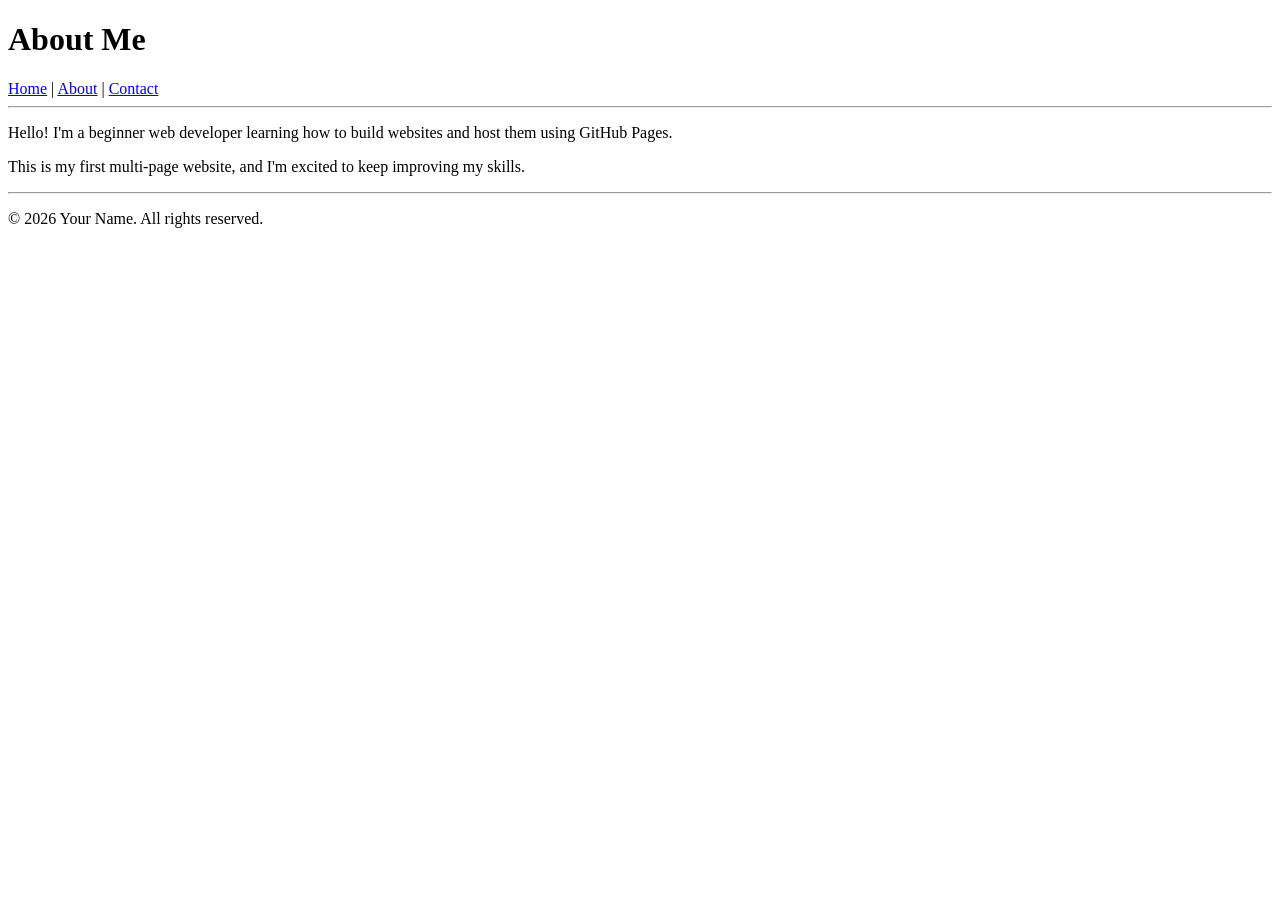
==== about me.html @ 3a4c08e7 "Add files via upload" ====
<!DOCTYPE html>
<html lang="en">
<head>
    <meta charset="UTF-8">
    <meta name="viewport" content="width=device-width, initial-scale=1.0">
    <meta name="description" content="About Me page of a beginner web developer learning GitHub Pages.">
    <title>About Me | Your Name</title>
</head>
<body>
    <header>
        <h1>About Me</h1>
        <nav>
            <a href="index.html">Home</a> |
            <a href="about.html">About</a> |
            <a href="contact.html">Contact</a>
        </nav>
        <hr>
    </header>

    <main>
        <section>
            <p>Hello! I'm a beginner web developer learning how to build websites and host them using GitHub Pages.</p>
            <p>This is my first multi-page website, and I'm excited to keep improving my skills.</p>
        </section>
    </main>

    <footer>
        <hr>
        <p>&copy; 2026 Your Name. All rights reserved.</p>
    </footer>
</body>
</html>
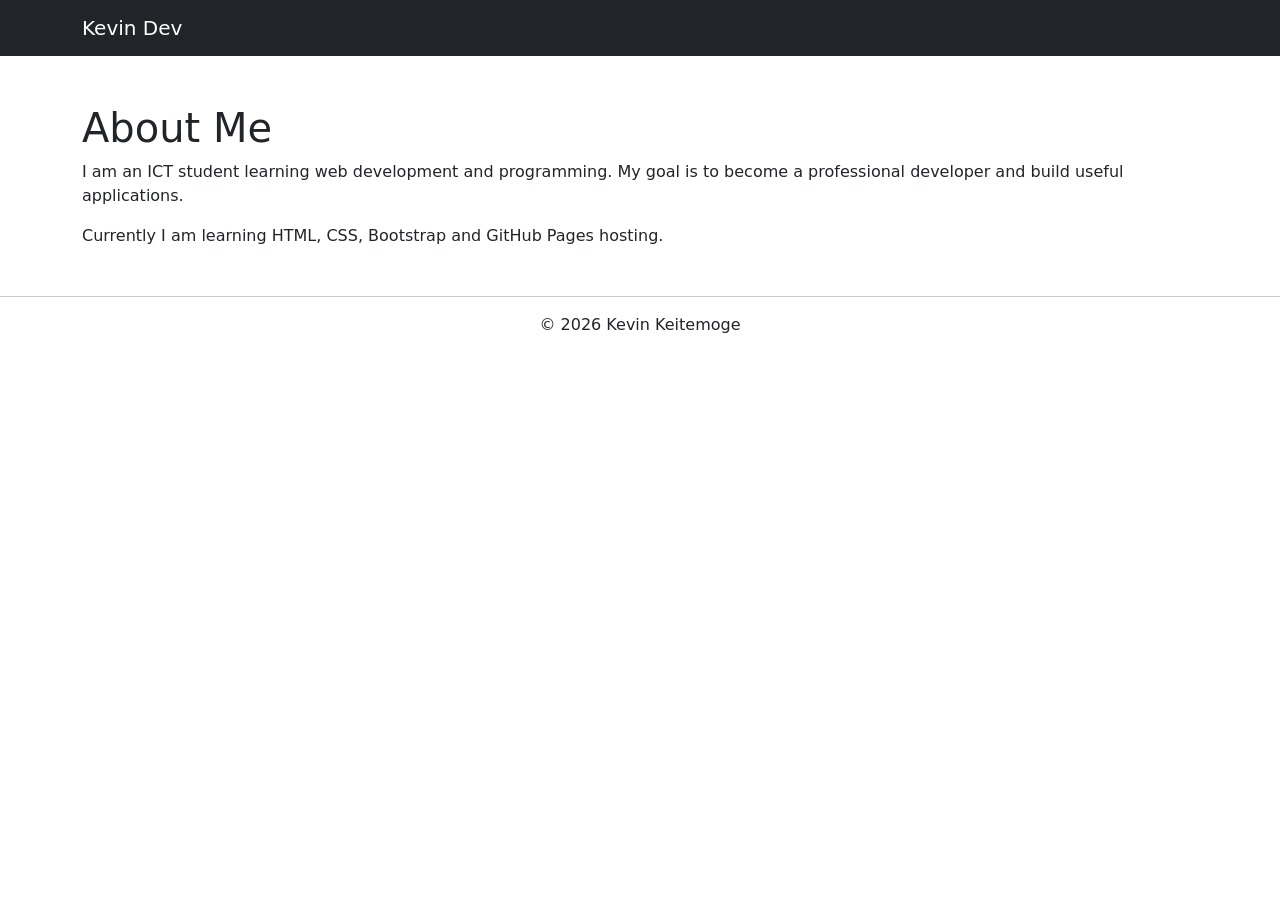
==== commit c7ca94ae: "Update about me.html" ====
--- a/about me.html
+++ b/about me.html
@@ -1,32 +1,45 @@
 <!DOCTYPE html>
 <html lang="en">
 <head>
-    <meta charset="UTF-8">
-    <meta name="viewport" content="width=device-width, initial-scale=1.0">
-    <meta name="description" content="About Me page of a beginner web developer learning GitHub Pages.">
-    <title>About Me | Your Name</title>
+
+<meta charset="UTF-8">
+<meta name="viewport" content="width=device-width, initial-scale=1.0">
+
+<title>About Me</title>
+
+<link href="https://cdn.jsdelivr.net/npm/bootstrap@5.3.0/dist/css/bootstrap.min.css" rel="stylesheet">
+<link rel="stylesheet" href="css/styles.css">
+
 </head>
+
 <body>
-    <header>
-        <h1>About Me</h1>
-        <nav>
-            <a href="index.html">Home</a> |
-            <a href="about.html">About</a> |
-            <a href="contact.html">Contact</a>
-        </nav>
-        <hr>
-    </header>
 
-    <main>
-        <section>
-            <p>Hello! I'm a beginner web developer learning how to build websites and host them using GitHub Pages.</p>
-            <p>This is my first multi-page website, and I'm excited to keep improving my skills.</p>
-        </section>
-    </main>
+<nav class="navbar navbar-dark bg-dark">
+<div class="container">
+<a class="navbar-brand" href="index.html">Kevin Dev</a>
+</div>
+</nav>
 
-    <footer>
-        <hr>
-        <p>&copy; 2026 Your Name. All rights reserved.</p>
-    </footer>
+<main class="container mt-5">
+
+<h1>About Me</h1>
+
+<p>
+I am an ICT student learning web development and programming.
+My goal is to become a professional developer and build useful applications.
+</p>
+
+<p>
+Currently I am learning HTML, CSS, Bootstrap and GitHub Pages hosting.
+</p>
+
+</main>
+
+<footer class="text-center mt-5">
+<hr>
+<p>&copy; 2026 Kevin Keitemoge</p>
+</footer>
+
 </body>
-</html>+</html>
+</html>
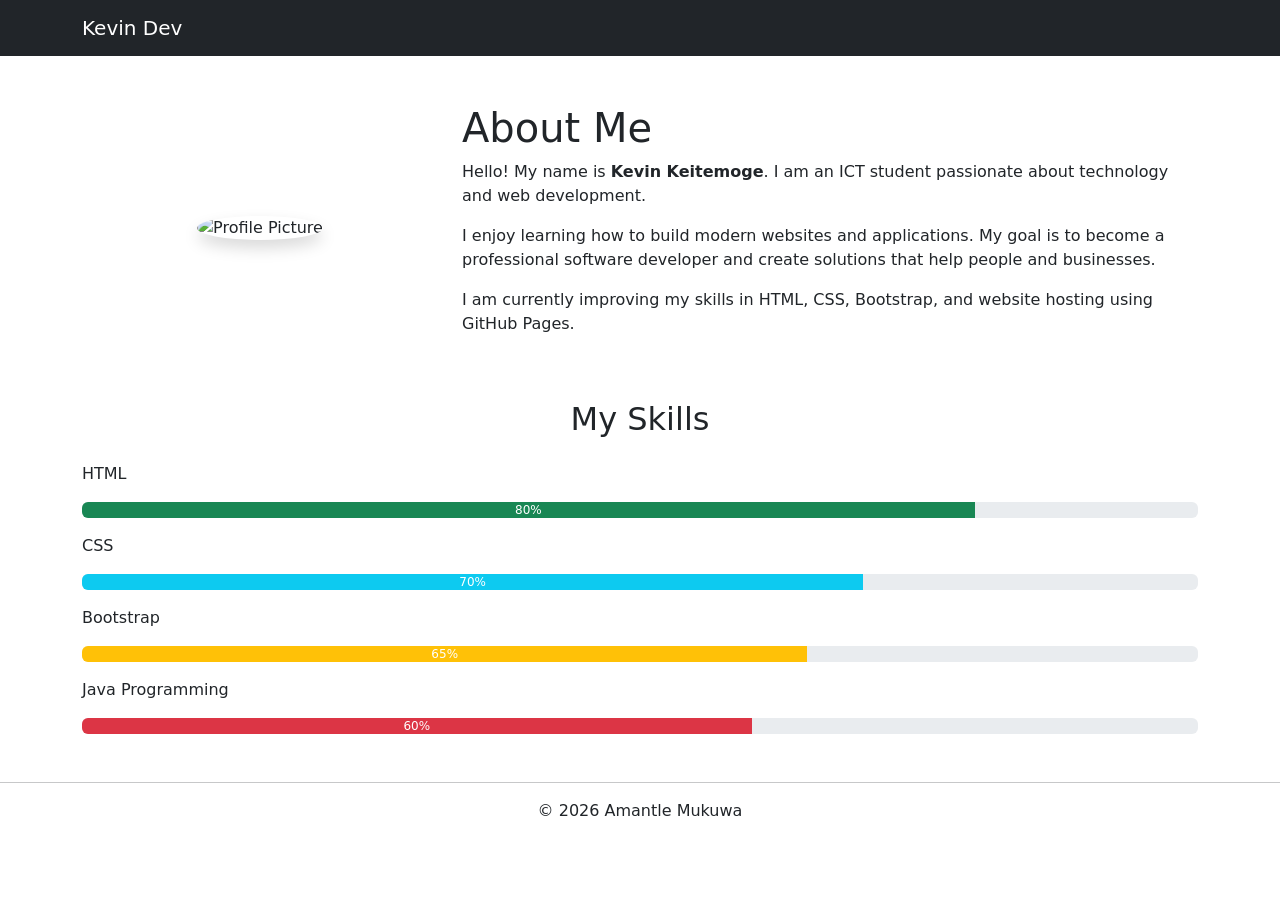
==== commit dedbe1c8: "Update about me.html" ====
--- a/about me.html
+++ b/about me.html
@@ -14,32 +14,82 @@
 
 <body>
 
-<nav class="navbar navbar-dark bg-dark">
+<!-- Navigation -->
+<nav class="navbar navbar-expand-lg navbar-dark bg-dark">
 <div class="container">
 <a class="navbar-brand" href="index.html">Kevin Dev</a>
 </div>
 </nav>
 
+<!-- About Section -->
 <main class="container mt-5">
+
+<div class="row align-items-center">
+
+<!-- Profile Image -->
+<div class="col-md-4 text-center">
+<img src="images/profile.jpg" class="img-fluid rounded-circle shadow" width="250" alt="Profile Picture">
+</div>
+
+<!-- About Text -->
+<div class="col-md-8">
 
 <h1>About Me</h1>
 
 <p>
-I am an ICT student learning web development and programming.
-My goal is to become a professional developer and build useful applications.
+Hello! My name is <strong>Kevin Keitemoge</strong>. I am an ICT student passionate about
+technology and web development.
 </p>
 
 <p>
-Currently I am learning HTML, CSS, Bootstrap and GitHub Pages hosting.
+I enjoy learning how to build modern websites and applications.
+My goal is to become a professional software developer and create
+solutions that help people and businesses.
 </p>
+
+<p>
+I am currently improving my skills in HTML, CSS, Bootstrap,
+and website hosting using GitHub Pages.
+</p>
+
+</div>
+
+</div>
+
+<!-- Skills Section -->
+<section class="mt-5">
+
+<h2 class="text-center mb-4">My Skills</h2>
+
+<p>HTML</p>
+<div class="progress mb-3">
+<div class="progress-bar bg-success" style="width:80%">80%</div>
+</div>
+
+<p>CSS</p>
+<div class="progress mb-3">
+<div class="progress-bar bg-info" style="width:70%">70%</div>
+</div>
+
+<p>Bootstrap</p>
+<div class="progress mb-3">
+<div class="progress-bar bg-warning" style="width:65%">65%</div>
+</div>
+
+<p>Java Programming</p>
+<div class="progress mb-3">
+<div class="progress-bar bg-danger" style="width:60%">60%</div>
+</div>
+
+</section>
 
 </main>
 
+<!-- Footer -->
 <footer class="text-center mt-5">
 <hr>
-<p>&copy; 2026 Kevin Keitemoge</p>
+<p>&copy; 2026 Amantle Mukuwa</p>
 </footer>
 
 </body>
 </html>
-</html>
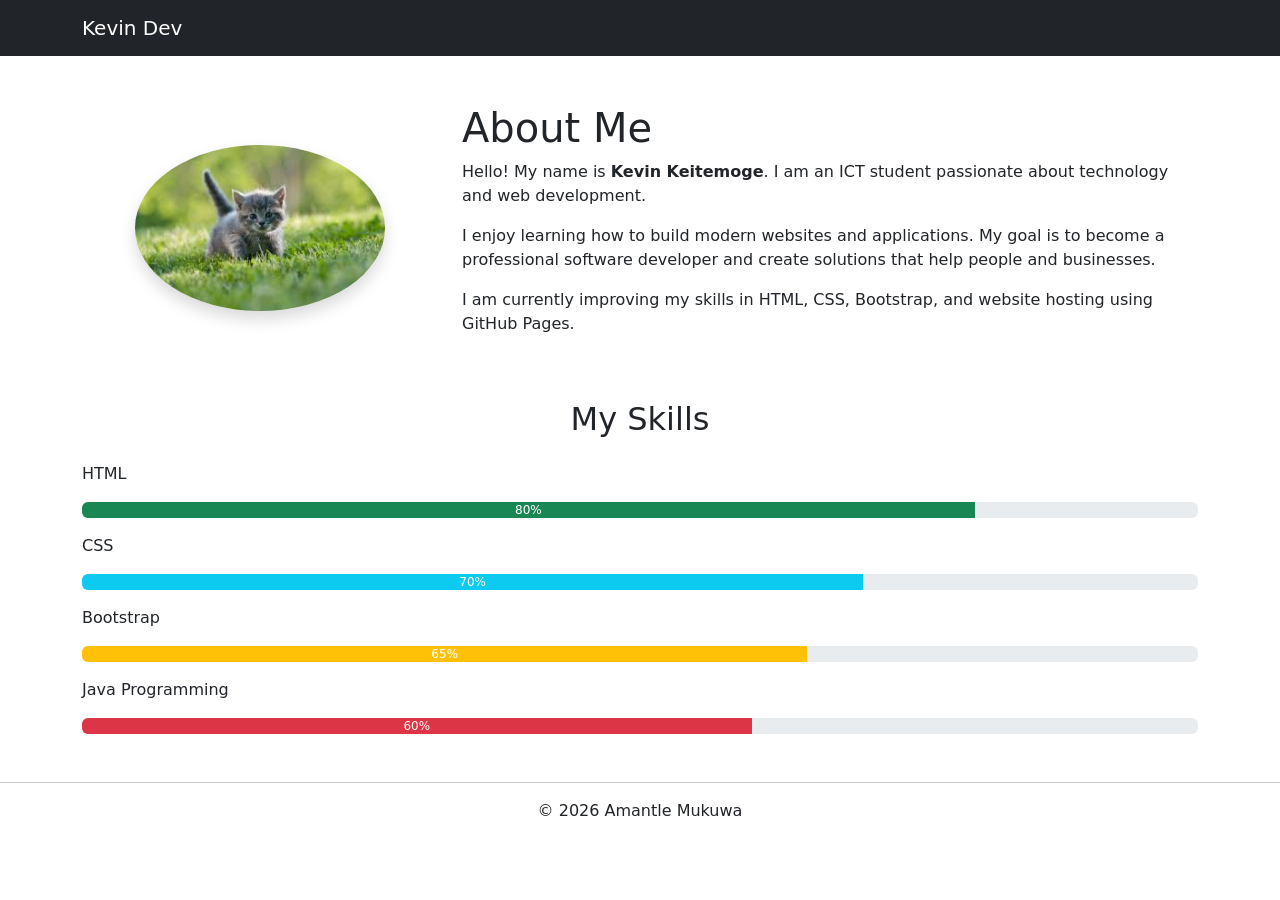
==== commit 636bd868: "Update about me.html" ====
--- a/about me.html
+++ b/about me.html
@@ -28,7 +28,7 @@
 
 <!-- Profile Image -->
 <div class="col-md-4 text-center">
-<img src="images/profile.jpg" class="img-fluid rounded-circle shadow" width="250" alt="Profile Picture">
+<img src="kitten.jpg.jpg" class="img-fluid rounded-circle shadow" width="250" alt="Profile Picture">
 </div>
 
 <!-- About Text -->
@@ -93,3 +93,4 @@
 
 </body>
 </html>
+
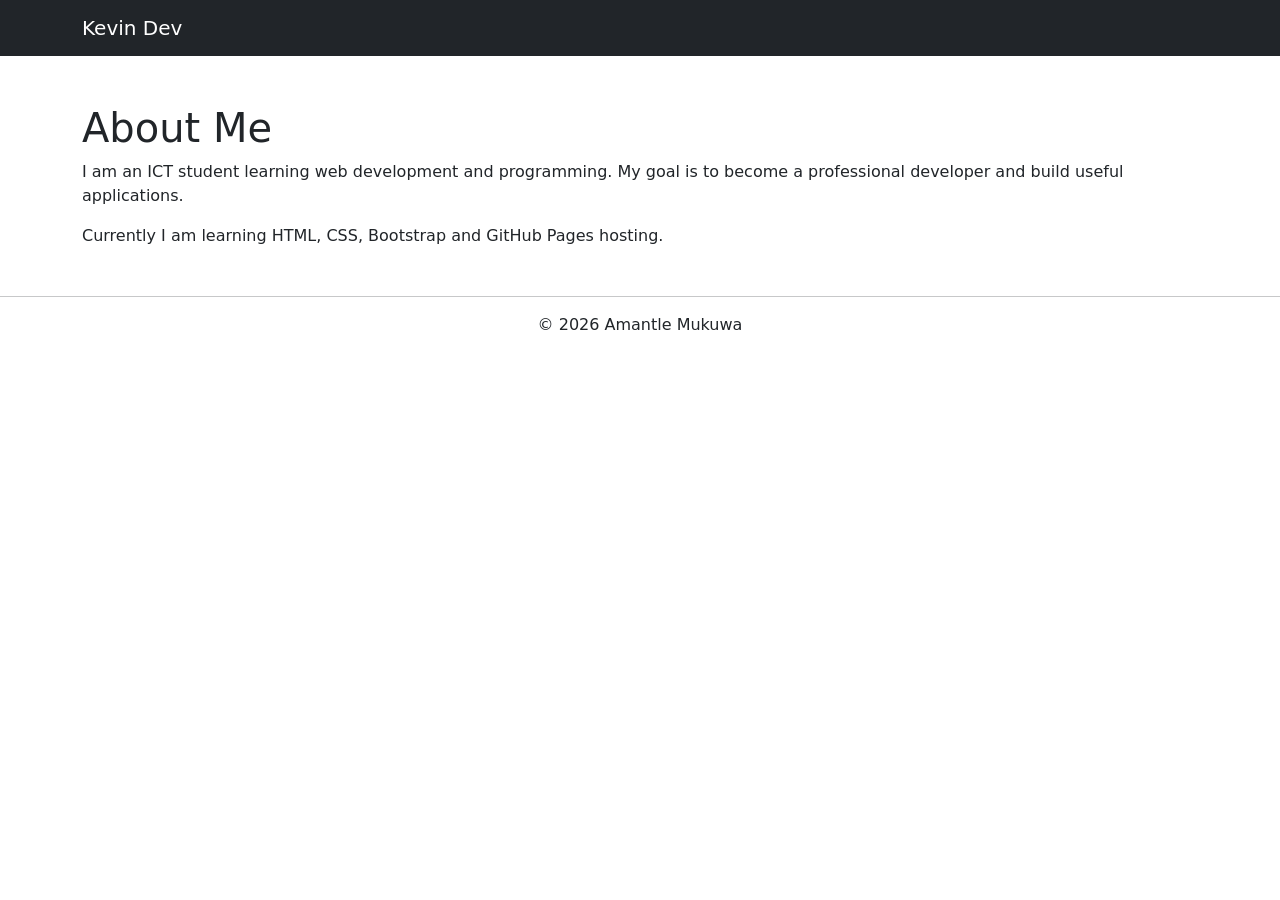
==== commit 7fcd2022: "Update about me.html" ====
--- a/about me.html
+++ b/about me.html
@@ -14,78 +14,27 @@
 
 <body>
 
-<!-- Navigation -->
-<nav class="navbar navbar-expand-lg navbar-dark bg-dark">
+<nav class="navbar navbar-dark bg-dark">
 <div class="container">
 <a class="navbar-brand" href="index.html">Kevin Dev</a>
 </div>
 </nav>
 
-<!-- About Section -->
 <main class="container mt-5">
-
-<div class="row align-items-center">
-
-<!-- Profile Image -->
-<div class="col-md-4 text-center">
-<img src="kitten.jpg.jpg" class="img-fluid rounded-circle shadow" width="250" alt="Profile Picture">
-</div>
-
-<!-- About Text -->
-<div class="col-md-8">
 
 <h1>About Me</h1>
 
 <p>
-Hello! My name is <strong>Kevin Keitemoge</strong>. I am an ICT student passionate about
-technology and web development.
+I am an ICT student learning web development and programming.
+My goal is to become a professional developer and build useful applications.
 </p>
 
 <p>
-I enjoy learning how to build modern websites and applications.
-My goal is to become a professional software developer and create
-solutions that help people and businesses.
+Currently I am learning HTML, CSS, Bootstrap and GitHub Pages hosting.
 </p>
-
-<p>
-I am currently improving my skills in HTML, CSS, Bootstrap,
-and website hosting using GitHub Pages.
-</p>
-
-</div>
-
-</div>
-
-<!-- Skills Section -->
-<section class="mt-5">
-
-<h2 class="text-center mb-4">My Skills</h2>
-
-<p>HTML</p>
-<div class="progress mb-3">
-<div class="progress-bar bg-success" style="width:80%">80%</div>
-</div>
-
-<p>CSS</p>
-<div class="progress mb-3">
-<div class="progress-bar bg-info" style="width:70%">70%</div>
-</div>
-
-<p>Bootstrap</p>
-<div class="progress mb-3">
-<div class="progress-bar bg-warning" style="width:65%">65%</div>
-</div>
-
-<p>Java Programming</p>
-<div class="progress mb-3">
-<div class="progress-bar bg-danger" style="width:60%">60%</div>
-</div>
-
-</section>
 
 </main>
 
-<!-- Footer -->
 <footer class="text-center mt-5">
 <hr>
 <p>&copy; 2026 Amantle Mukuwa</p>
@@ -93,4 +42,3 @@
 
 </body>
 </html>
-
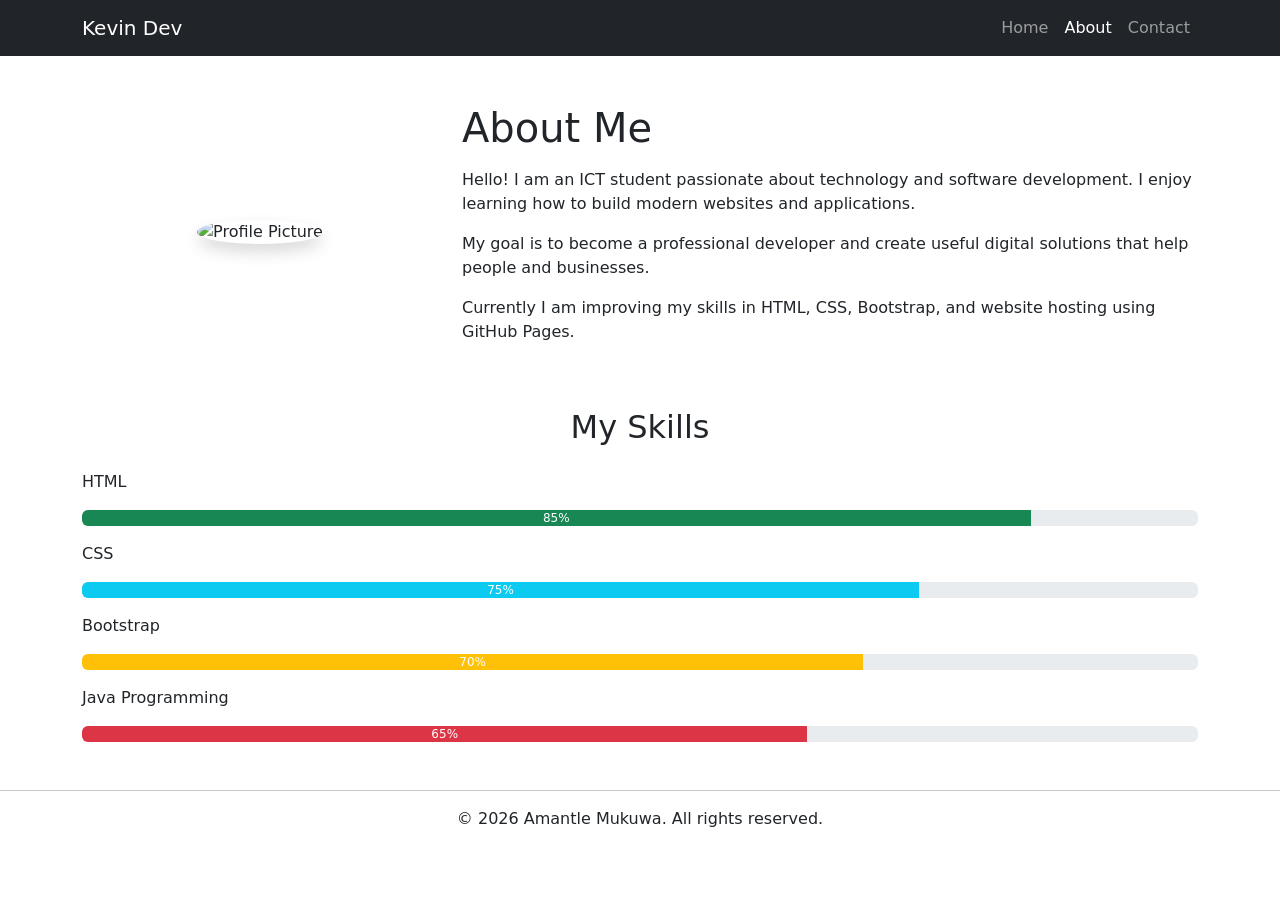
==== commit 3527ad79: "Update about me.html" ====
--- a/about me.html
+++ b/about me.html
@@ -14,30 +14,113 @@
 
 <body>
 
-<nav class="navbar navbar-dark bg-dark">
+<!-- Navigation -->
+<nav class="navbar navbar-expand-lg navbar-dark bg-dark">
 <div class="container">
+
 <a class="navbar-brand" href="index.html">Kevin Dev</a>
+
+<button class="navbar-toggler" type="button" data-bs-toggle="collapse" data-bs-target="#menu">
+<span class="navbar-toggler-icon"></span>
+</button>
+
+<div class="collapse navbar-collapse" id="menu">
+
+<ul class="navbar-nav ms-auto">
+
+<li class="nav-item">
+<a class="nav-link" href="index.html">Home</a>
+</li>
+
+<li class="nav-item">
+<a class="nav-link active" href="about.html">About</a>
+</li>
+
+<li class="nav-item">
+<a class="nav-link" href="contact.html">Contact</a>
+</li>
+
+</ul>
+
+</div>
 </div>
 </nav>
 
+<!-- About Section -->
 <main class="container mt-5">
 
-<h1>About Me</h1>
+<div class="row align-items-center">
+
+<!-- Profile Image -->
+<div class="col-md-4 text-center">
+
+<img src="images/profile.jpg"
+class="img-fluid rounded-circle shadow"
+width="220"
+alt="Profile Picture">
+
+</div>
+
+<!-- About Text -->
+<div class="col-md-8">
+
+<h1 class="mb-3">About Me</h1>
 
 <p>
-I am an ICT student learning web development and programming.
-My goal is to become a professional developer and build useful applications.
+Hello! I am an ICT student passionate about technology and software development.
+I enjoy learning how to build modern websites and applications.
 </p>
 
 <p>
-Currently I am learning HTML, CSS, Bootstrap and GitHub Pages hosting.
+My goal is to become a professional developer and create useful
+digital solutions that help people and businesses.
 </p>
+
+<p>
+Currently I am improving my skills in HTML, CSS, Bootstrap,
+and website hosting using GitHub Pages.
+</p>
+
+</div>
+
+</div>
+
+<!-- Skills Section -->
+<section class="mt-5">
+
+<h2 class="text-center mb-4">My Skills</h2>
+
+<p>HTML</p>
+<div class="progress mb-3">
+<div class="progress-bar bg-success" style="width:85%">85%</div>
+</div>
+
+<p>CSS</p>
+<div class="progress mb-3">
+<div class="progress-bar bg-info" style="width:75%">75%</div>
+</div>
+
+<p>Bootstrap</p>
+<div class="progress mb-3">
+<div class="progress-bar bg-warning" style="width:70%">70%</div>
+</div>
+
+<p>Java Programming</p>
+<div class="progress mb-3">
+<div class="progress-bar bg-danger" style="width:65%">65%</div>
+</div>
+
+</section>
 
 </main>
 
-<footer class="text-center mt-5">
+<!-- Footer -->
+<footer class="text-center mt-5 mb-3">
+
 <hr>
-<p>&copy; 2026 Amantle Mukuwa</p>
+
+<p>&copy; 2026 Amantle Mukuwa. All rights reserved.</p>
+
 </footer>
 
 </body>
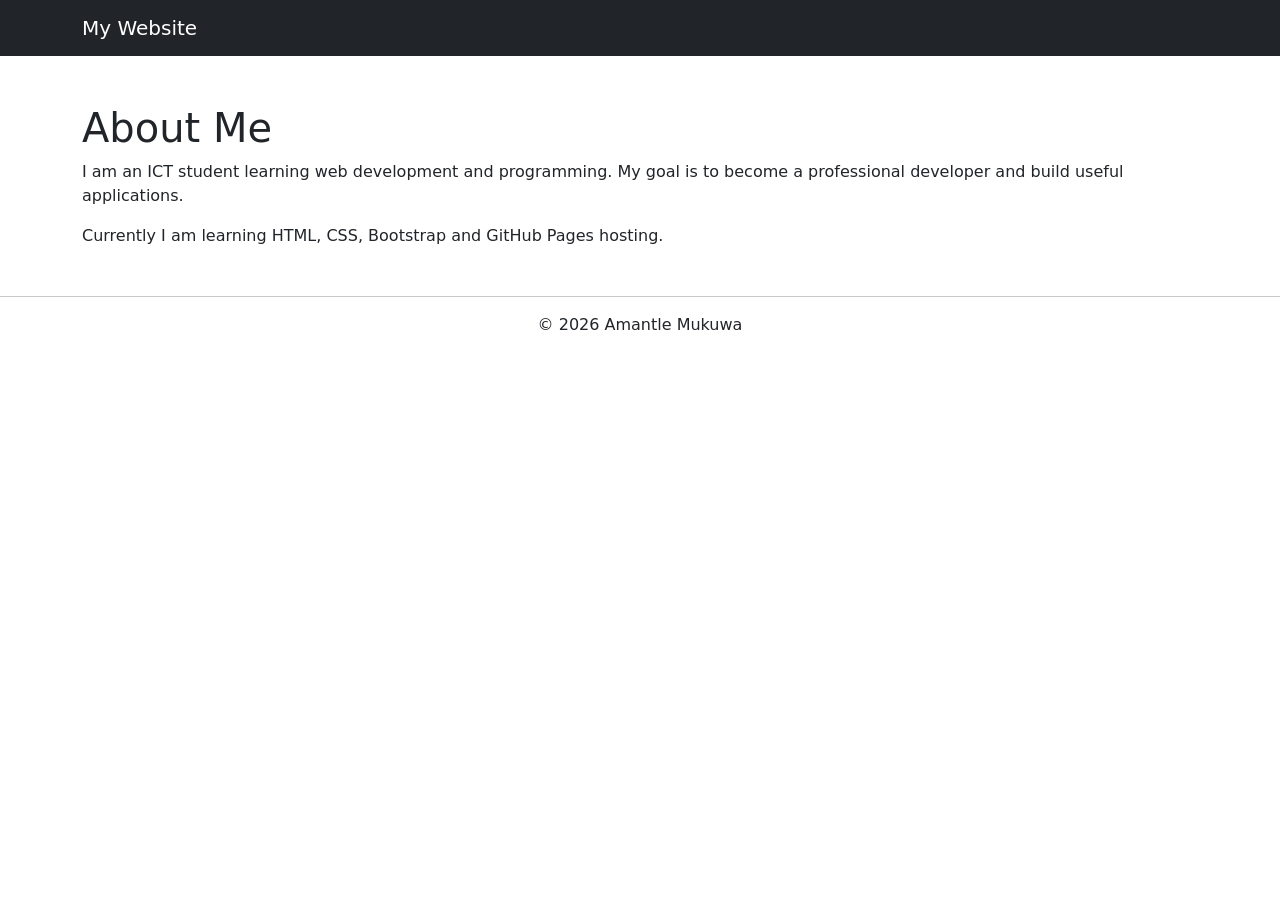
==== commit 1b076317: "Update about me.html" ====
--- a/about me.html
+++ b/about me.html
@@ -14,113 +14,30 @@
 
 <body>
 
-<!-- Navigation -->
-<nav class="navbar navbar-expand-lg navbar-dark bg-dark">
+<nav class="navbar navbar-dark bg-dark">
 <div class="container">
-
-<a class="navbar-brand" href="index.html">Kevin Dev</a>
-
-<button class="navbar-toggler" type="button" data-bs-toggle="collapse" data-bs-target="#menu">
-<span class="navbar-toggler-icon"></span>
-</button>
-
-<div class="collapse navbar-collapse" id="menu">
-
-<ul class="navbar-nav ms-auto">
-
-<li class="nav-item">
-<a class="nav-link" href="index.html">Home</a>
-</li>
-
-<li class="nav-item">
-<a class="nav-link active" href="about.html">About</a>
-</li>
-
-<li class="nav-item">
-<a class="nav-link" href="contact.html">Contact</a>
-</li>
-
-</ul>
-
-</div>
+<a class="navbar-brand" href="index.html">My Website</a>
 </div>
 </nav>
 
-<!-- About Section -->
 <main class="container mt-5">
 
-<div class="row align-items-center">
-
-<!-- Profile Image -->
-<div class="col-md-4 text-center">
-
-<img src="images/profile.jpg"
-class="img-fluid rounded-circle shadow"
-width="220"
-alt="Profile Picture">
-
-</div>
-
-<!-- About Text -->
-<div class="col-md-8">
-
-<h1 class="mb-3">About Me</h1>
+<h1>About Me</h1>
 
 <p>
-Hello! I am an ICT student passionate about technology and software development.
-I enjoy learning how to build modern websites and applications.
+I am an ICT student learning web development and programming.
+My goal is to become a professional developer and build useful applications.
 </p>
 
 <p>
-My goal is to become a professional developer and create useful
-digital solutions that help people and businesses.
+Currently I am learning HTML, CSS, Bootstrap and GitHub Pages hosting.
 </p>
-
-<p>
-Currently I am improving my skills in HTML, CSS, Bootstrap,
-and website hosting using GitHub Pages.
-</p>
-
-</div>
-
-</div>
-
-<!-- Skills Section -->
-<section class="mt-5">
-
-<h2 class="text-center mb-4">My Skills</h2>
-
-<p>HTML</p>
-<div class="progress mb-3">
-<div class="progress-bar bg-success" style="width:85%">85%</div>
-</div>
-
-<p>CSS</p>
-<div class="progress mb-3">
-<div class="progress-bar bg-info" style="width:75%">75%</div>
-</div>
-
-<p>Bootstrap</p>
-<div class="progress mb-3">
-<div class="progress-bar bg-warning" style="width:70%">70%</div>
-</div>
-
-<p>Java Programming</p>
-<div class="progress mb-3">
-<div class="progress-bar bg-danger" style="width:65%">65%</div>
-</div>
-
-</section>
 
 </main>
 
-<!-- Footer -->
-<footer class="text-center mt-5 mb-3">
-
+<footer class="text-center mt-5">
 <hr>
-
-<p>&copy; 2026 Amantle Mukuwa. All rights reserved.</p>
-
+<p>&copy; 2026 Amantle Mukuwa</p>
 </footer>
 
 </body>
